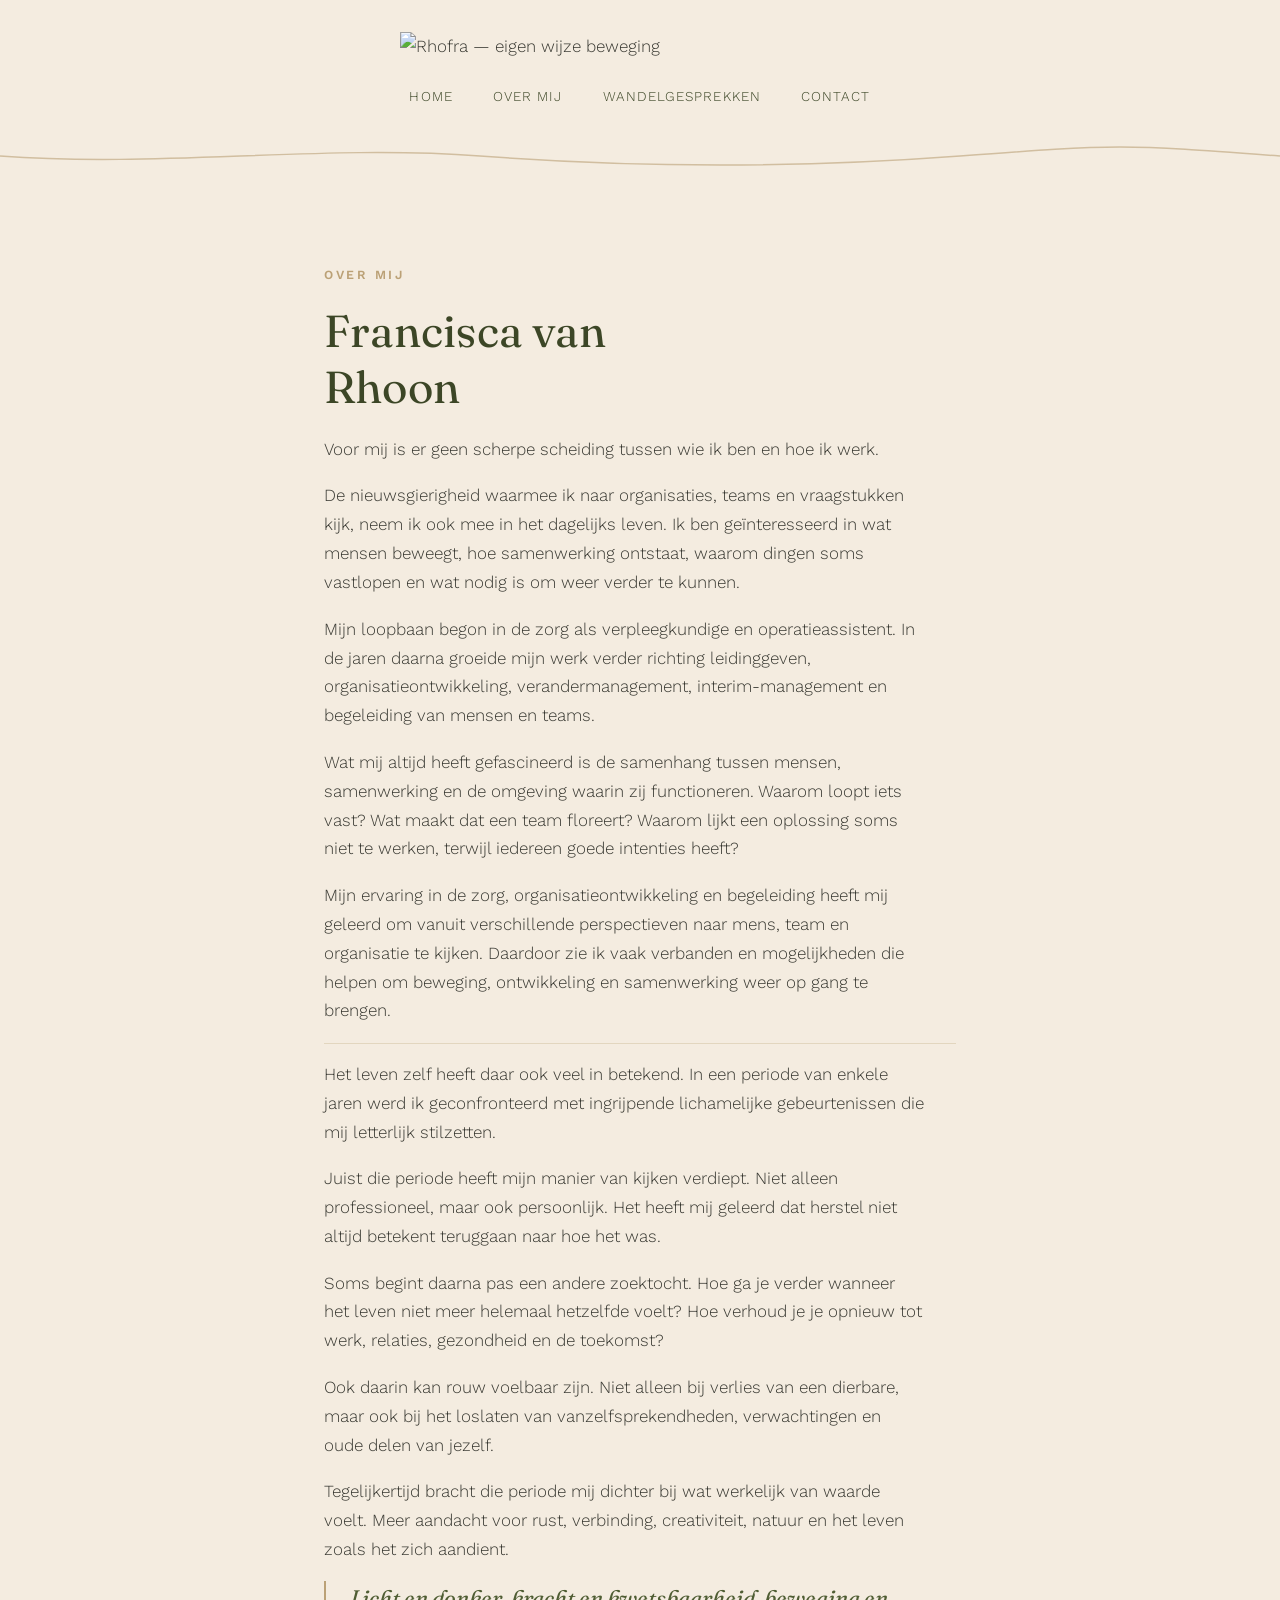
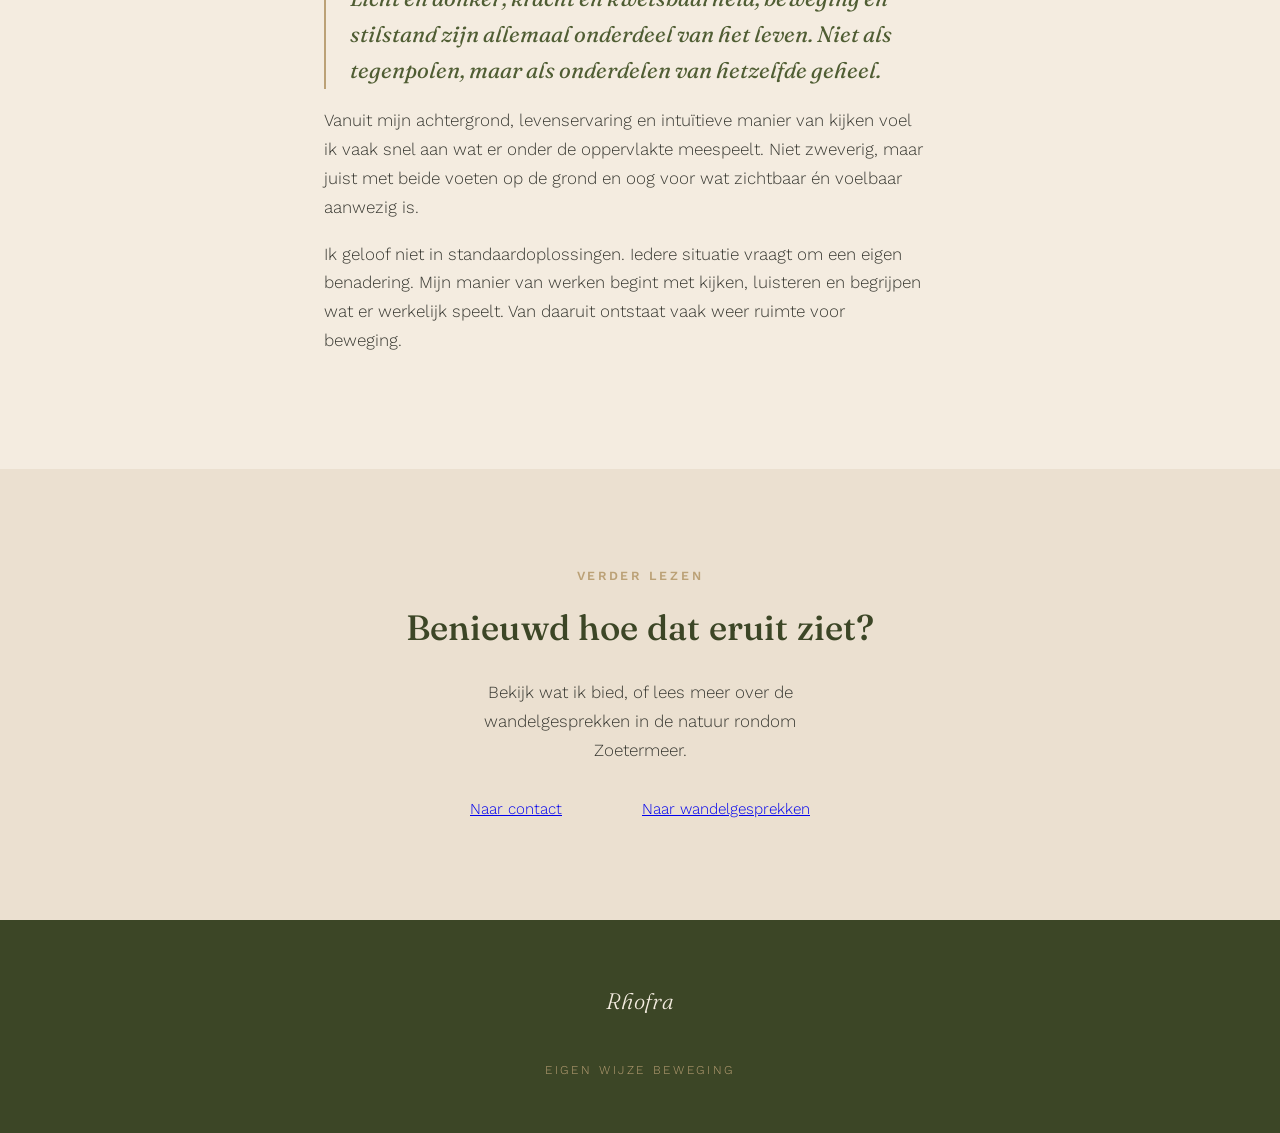
==== over-mij.html @ a120c87c "Add files via upload" ====
<!DOCTYPE html>
<html lang="nl">
<head>
  <meta charset="UTF-8">
  <meta name="viewport" content="width=device-width, initial-scale=1.0">
  <title>Over mij — Rhofra</title>
  <meta name="description" content="Francisca van Rhoon over haar achtergrond in zorg, organisatieontwikkeling en begeleiding, en de levenservaring die haar manier van werken vormt.">
  <link rel="preconnect" href="https://fonts.googleapis.com">
  <link rel="preconnect" href="https://fonts.gstatic.com" crossorigin>
  <link href="https://fonts.googleapis.com/css2?family=Fraunces:ital,opsz,wght@0,9..144,400;0,9..144,500;1,9..144,400&family=Work+Sans:wght@300;400;500;600&display=swap" rel="stylesheet">
  <link rel="stylesheet" href="styles.css">
</head>
<body>

  <header class="hero">
    <div class="hero-inner">
      <img src="images/logo-wide.jpg" alt="Rhofra — eigen wijze beweging" class="logo">
      <nav class="hero-nav">
        <a href="index.html">Home</a>
        <a href="over-mij.html" aria-current="page">Over mij</a>
        <a href="wandelgesprekken.html">Wandelgesprekken</a>
        <a href="index.html#contact">Contact</a>
      </nav>
    </div>
    <svg class="trail-divider" viewBox="0 0 1200 24" preserveAspectRatio="none" aria-hidden="true">
      <path d="M0 12 C 150 24, 300 0, 450 12 S 750 24, 900 12 S 1050 0, 1200 12" fill="none" stroke="currentColor" stroke-width="1.5"/>
    </svg>
  </header>

  <main>
    <section class="section">
      <div class="container prose">
        <p class="eyebrow">Over mij</p>
        <h1 class="hero-title">Francisca van Rhoon</h1>
        <p>Voor mij is er geen scherpe scheiding tussen wie ik ben en hoe ik werk.</p>
        <p>De nieuwsgierigheid waarmee ik naar organisaties, teams en vraagstukken kijk, neem ik ook mee in het dagelijks leven. Ik ben geïnteresseerd in wat mensen beweegt, hoe samenwerking ontstaat, waarom dingen soms vastlopen en wat nodig is om weer verder te kunnen.</p>
        <p>Mijn loopbaan begon in de zorg als verpleegkundige en operatieassistent. In de jaren daarna groeide mijn werk verder richting leidinggeven, organisatieontwikkeling, verandermanagement, interim-management en begeleiding van mensen en teams.</p>
        <p>Wat mij altijd heeft gefascineerd is de samenhang tussen mensen, samenwerking en de omgeving waarin zij functioneren. Waarom loopt iets vast? Wat maakt dat een team floreert? Waarom lijkt een oplossing soms niet te werken, terwijl iedereen goede intenties heeft?</p>
        <p>Mijn ervaring in de zorg, organisatieontwikkeling en begeleiding heeft mij geleerd om vanuit verschillende perspectieven naar mens, team en organisatie te kijken. Daardoor zie ik vaak verbanden en mogelijkheden die helpen om beweging, ontwikkeling en samenwerking weer op gang te brengen.</p>

        <div class="life-block">
          <p>Het leven zelf heeft daar ook veel in betekend. In een periode van enkele jaren werd ik geconfronteerd met ingrijpende lichamelijke gebeurtenissen die mij letterlijk stilzetten.</p>
          <p>Juist die periode heeft mijn manier van kijken verdiept. Niet alleen professioneel, maar ook persoonlijk. Het heeft mij geleerd dat herstel niet altijd betekent teruggaan naar hoe het was.</p>
          <p>Soms begint daarna pas een andere zoektocht. Hoe ga je verder wanneer het leven niet meer helemaal hetzelfde voelt? Hoe verhoud je je opnieuw tot werk, relaties, gezondheid en de toekomst?</p>
          <p>Ook daarin kan rouw voelbaar zijn. Niet alleen bij verlies van een dierbare, maar ook bij het loslaten van vanzelfsprekendheden, verwachtingen en oude delen van jezelf.</p>
          <p>Tegelijkertijd bracht die periode mij dichter bij wat werkelijk van waarde voelt. Meer aandacht voor rust, verbinding, creativiteit, natuur en het leven zoals het zich aandient.</p>
        </div>

        <p class="pull-quote">Licht en donker, kracht en kwetsbaarheid, beweging en stilstand zijn allemaal onderdeel van het leven. Niet als tegenpolen, maar als onderdelen van hetzelfde geheel.</p>

        <p>Vanuit mijn achtergrond, levenservaring en intuïtieve manier van kijken voel ik vaak snel aan wat er onder de oppervlakte meespeelt. Niet zweverig, maar juist met beide voeten op de grond en oog voor wat zichtbaar én voelbaar aanwezig is.</p>
        <p>Ik geloof niet in standaardoplossingen. Iedere situatie vraagt om een eigen benadering. Mijn manier van werken begint met kijken, luisteren en begrijpen wat er werkelijk speelt. Van daaruit ontstaat vaak weer ruimte voor beweging.</p>
      </div>
    </section>

    <section class="section alt contact">
      <div class="container">
        <p class="eyebrow">Verder lezen</p>
        <h2>Benieuwd hoe dat eruit ziet?</h2>
        <p class="contact-lead">Bekijk wat ik bied, of lees meer over de wandelgesprekken in de natuur rondom Zoetermeer.</p>
        <div class="contact-details">
          <p><a href="index.html#contact">Naar contact</a></p>
          <p><a href="wandelgesprekken.html">Naar wandelgesprekken</a></p>
        </div>
      </div>
    </section>
  </main>

  <footer class="footer">
    <div class="footer-inner container">
      <p class="footer-mark">Rhofra</p>
      <p class="footer-tag">eigen wijze beweging</p>
    </div>
  </footer>

  <script src="script.js"></script>
</body>
</html>
---- styles.css ----
/* =========================================================
   Rhofra — eigen wijze beweging
   Palette: cream paper, olive green, warm gold/tan
   ========================================================= */

:root {
  --cream:      #F4ECE0;
  --cream-deep: #EBE0D0;
  --green:      #4F5D33;
  --green-deep: #3C4626;
  --gold:       #BBA176;
  --moss:       #8C9B6E;
  --ink:        #3A3A33;

  --serif: "Fraunces", "Iowan Old Style", Georgia, serif;
  --sans:  "Work Sans", -apple-system, BlinkMacSystemFont, "Segoe UI", sans-serif;

  --max-width: 760px;
  --side-pad: clamp(1.5rem, 6vw, 4rem);
}

* { box-sizing: border-box; }

html {
  scroll-behavior: smooth;
}

body {
  margin: 0;
  font-family: var(--sans);
  font-weight: 300;
  color: var(--ink);
  background: var(--cream);
  font-size: 17px;
  line-height: 1.7;
  -webkit-font-smoothing: antialiased;
}

@media (prefers-reduced-motion: reduce) {
  html { scroll-behavior: auto; }
  * { animation: none !important; transition: none !important; }
}

/* =========================================================
   Signature element — winding line divider beneath hero nav
   ========================================================= */

.trail-divider {
  display: block;
  width: 100%;
  height: 24px;
  color: var(--gold);
  opacity: 0.6;
}

/* =========================================================
   Header / Hero
   ========================================================= */

.hero {
  position: relative;
  background: var(--cream);
  padding-top: 2rem;
}

.hero-inner {
  max-width: 1100px;
  margin: 0 auto;
  padding: 0 var(--side-pad);
  display: flex;
  flex-direction: column;
  align-items: center;
  gap: 1.5rem;
}

.logo {
  width: 100%;
  max-width: 480px;
  height: auto;
  display: block;
}

.hero-nav {
  display: flex;
  gap: clamp(1rem, 4vw, 2.5rem);
  flex-wrap: wrap;
  justify-content: center;
  font-family: var(--sans);
  font-size: 0.85rem;
  letter-spacing: 0.08em;
  text-transform: uppercase;
  padding-bottom: 2rem;
}

.hero-nav a {
  color: var(--green-deep);
  text-decoration: none;
  border-bottom: 1px solid transparent;
  transition: border-color 0.25s ease, color 0.25s ease;
  padding-bottom: 0.2rem;
}

.hero-nav a:hover,
.hero-nav a:focus-visible {
  border-color: var(--gold);
  color: var(--green);
}

/* =========================================================
   Layout helpers
   ========================================================= */

.container {
  max-width: var(--max-width);
  margin: 0 auto;
  padding: 0 var(--side-pad);
  position: relative;
}

.section {
  position: relative;
  padding: clamp(3.5rem, 8vw, 6rem) 0;
  z-index: 1;
}

.section.alt {
  background: var(--cream-deep);
}

/* =========================================================
   Typography
   ========================================================= */

.eyebrow {
  font-family: var(--sans);
  font-size: 0.78rem;
  font-weight: 600;
  letter-spacing: 0.22em;
  text-transform: uppercase;
  color: var(--gold);
  margin: 0 0 0.75rem;
}

h1, h2, h3 {
  font-family: var(--serif);
  color: var(--green-deep);
  font-weight: 500;
  margin: 0 0 1.25rem;
  letter-spacing: 0.005em;
}

.hero-title {
  font-size: clamp(1.8rem, 5vw, 2.8rem);
  font-weight: 400;
  line-height: 1.25;
  max-width: 14ch;
}

h2 {
  font-size: clamp(1.6rem, 4vw, 2.2rem);
}

h3 {
  font-size: 1.25rem;
  font-weight: 600;
}

.intro-text p,
.prose p,
.life-block p {
  margin: 0 0 1.1rem;
  max-width: 60ch;
}

.life-block {
  margin-top: 1rem;
  padding-top: 1rem;
  border-top: 1px solid rgba(187, 161, 118, 0.3);
}

/* Pull quote — echoes the looping line of the logo via the side rule */
.pull-quote {
  font-family: var(--serif);
  font-style: italic;
  font-weight: 400;
  font-size: clamp(1.1rem, 2.6vw, 1.4rem);
  color: var(--green);
  line-height: 1.6;
  margin: 2.25rem 0;
  padding-left: 1.5rem;
  border-left: 2px solid var(--gold);
  max-width: 48ch;
}

/* =========================================================
   Services
   ========================================================= */

.services {
  display: grid;
  gap: 2.5rem;
  margin-top: 2.5rem;
}

.service {
  padding: 2rem clamp(1.25rem, 4vw, 2.25rem);
  background: var(--cream-deep);
  border-radius: 2px;
  border-top: 2px solid var(--gold);
}

.service h3 {
  margin-bottom: 0.6rem;
}

.service-lead {
  font-family: var(--serif);
  font-style: italic;
  color: var(--green);
  font-size: 1.05rem;
  margin: 0 0 0.85rem;
}

.service p {
  margin: 0 0 0.85rem;
  max-width: 60ch;
}

.service p:last-child { margin-bottom: 0; }

/* =========================================================
   Offers / pricing
   ========================================================= */

.offers {
  display: grid;
  grid-template-columns: repeat(auto-fit, minmax(220px, 1fr));
  gap: 1.25rem;
  margin: 2.25rem 0 2.5rem;
}

.offer {
  background: var(--cream);
  border: 1px solid rgba(187, 161, 118, 0.5);
  border-radius: 2px;
  padding: 1.75rem 1.5rem;
  text-align: center;
}

.offer-label {
  font-family: var(--serif);
  font-size: 1.15rem;
  color: var(--green-deep);
  margin: 0 0 0.35rem;
  font-weight: 500;
}

.offer-detail {
  font-size: 0.9rem;
  color: var(--ink);
  opacity: 0.75;
  margin: 0 0 0.75rem;
}

.offer-price {
  font-family: var(--serif);
  font-size: 1.6rem;
  color: var(--gold);
  font-weight: 600;
  margin: 0;
}

.offer-price span {
  font-family: var(--sans);
  font-size: 0.75rem;
  font-weight: 400;
  color: var(--ink);
  opacity: 0.6;
  letter-spacing: 0.05em;
  text-transform: uppercase;
  display: block;
  margin-top: 0.3rem;
}

/* =========================================================
   Locations
   ========================================================= */

.locations-title {
  margin-top: 2.5rem;
}

.locations {
  list-style: none;
  margin: 0;
  padding: 0;
  display: grid;
  gap: 0.6rem;
}

.locations li {
  position: relative;
  padding-left: 1.4rem;
  max-width: 60ch;
}

.locations li::before {
  content: "";
  position: absolute;
  left: 0;
  top: 0.65em;
  width: 7px;
  height: 7px;
  border-radius: 50%;
  background: var(--moss);
}

/* =========================================================
   Contact
   ========================================================= */

.contact {
  text-align: center;
}

.contact-lead {
  max-width: 40ch;
  margin: 0 auto 2rem;
  opacity: 0.85;
}

.contact-details {
  display: flex;
  flex-wrap: wrap;
  justify-content: center;
  gap: clamp(2rem, 8vw, 5rem);
  font-size: 0.95rem;
  text-align: left;
}

@media (max-width: 480px) {
  .contact-details {
    flex-direction: column;
    align-items: center;
    text-align: center;
    gap: 1.5rem;
  }
}

.contact-details p {
  margin: 0;
  line-height: 1.8;
}

/* =========================================================
   Footer
   ========================================================= */

.footer {
  background: var(--green-deep);
  color: var(--cream);
  padding: 2.5rem 0;
}

.footer-inner {
  display: flex;
  flex-direction: column;
  align-items: center;
  gap: 0.35rem;
  text-align: center;
}

.footer-mark {
  font-family: var(--serif);
  font-style: italic;
  font-size: 1.4rem;
  letter-spacing: 0.02em;
}

.footer-tag {
  font-size: 0.75rem;
  letter-spacing: 0.22em;
  text-transform: uppercase;
  color: var(--gold);
}

/* =========================================================
   Focus visibility
   ========================================================= */

a:focus-visible,
button:focus-visible {
  outline: 2px solid var(--green);
  outline-offset: 3px;
}

/* =========================================================
   Scroll-reveal (subtle, respects reduced motion)
   ========================================================= */

.section .container > * {
  opacity: 0;
  transform: translateY(14px);
  animation: rise 0.7s ease forwards;
  animation-play-state: paused;
}

.section.is-visible .container > * {
  animation-play-state: running;
}

.section .container > *:nth-child(1) { animation-delay: 0s; }
.section .container > *:nth-child(2) { animation-delay: 0.05s; }
.section .container > *:nth-child(3) { animation-delay: 0.1s; }
.section .container > *:nth-child(4) { animation-delay: 0.15s; }
.section .container > *:nth-child(5) { animation-delay: 0.2s; }
.section .container > *:nth-child(n+6) { animation-delay: 0.25s; }

@keyframes rise {
  to { opacity: 1; transform: translateY(0); }
}

@media (prefers-reduced-motion: reduce) {
  .section .container > * {
    opacity: 1;
    transform: none;
    animation: none;
  }
}
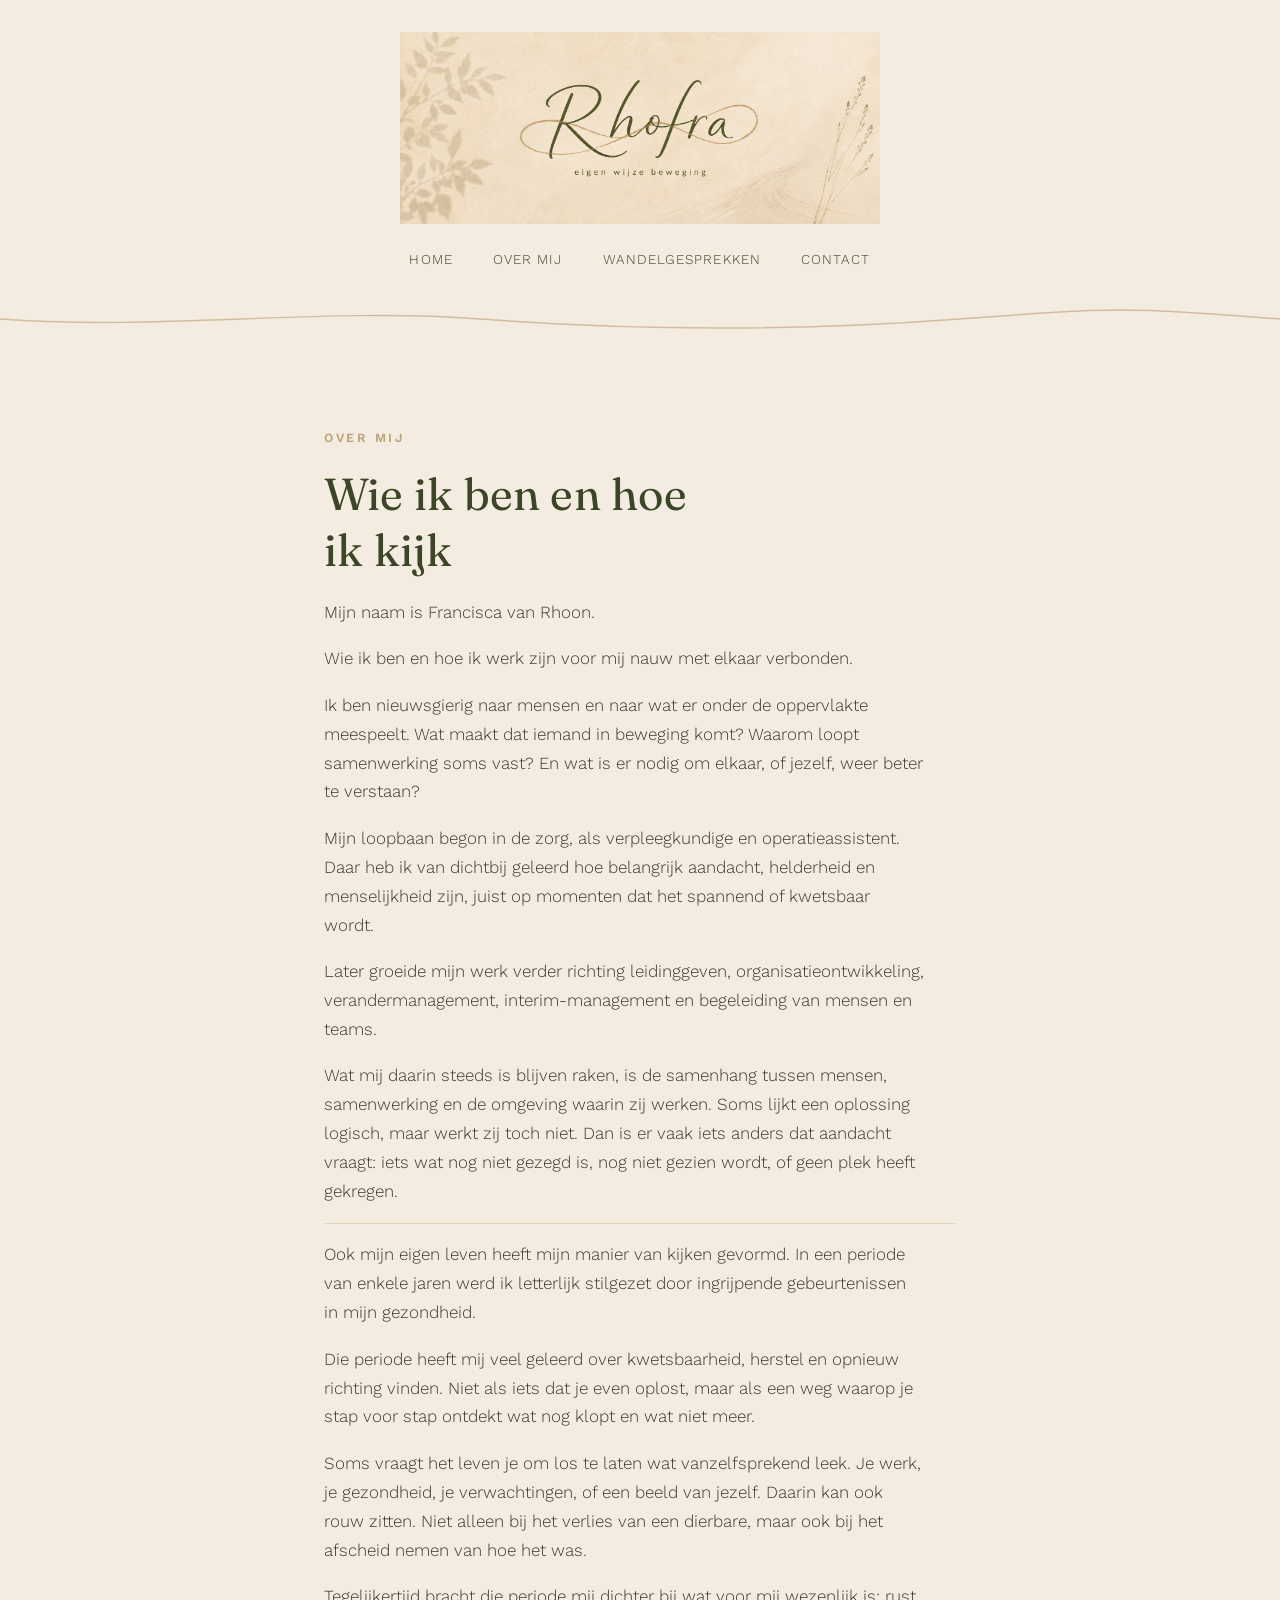
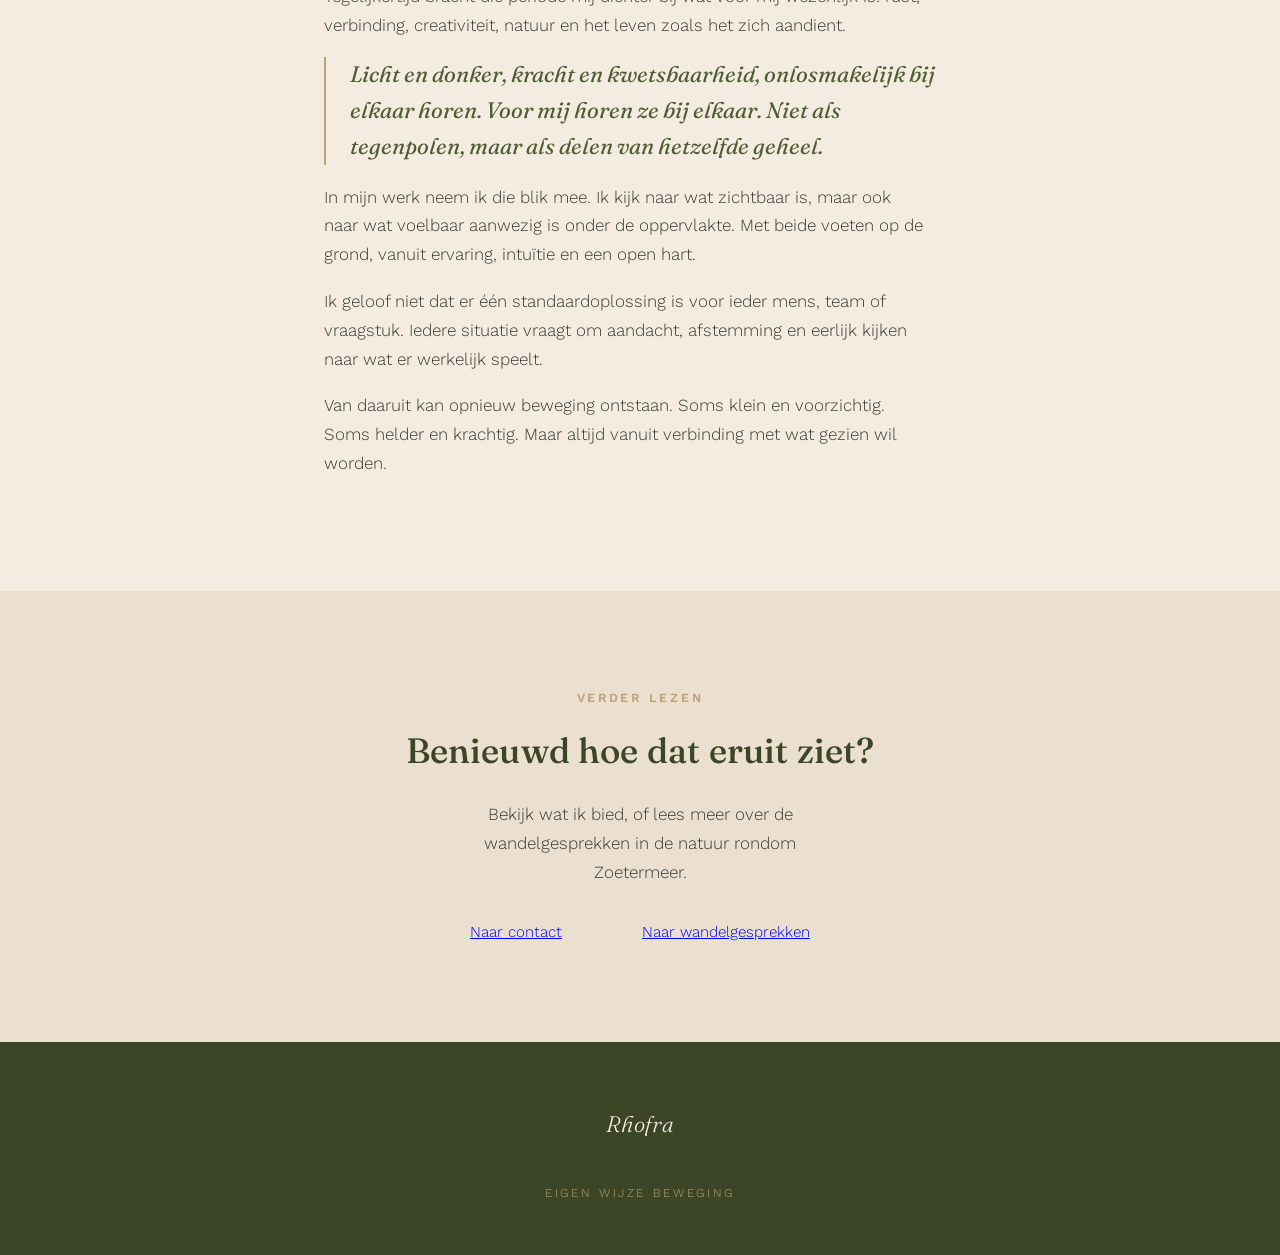
==== commit c117c10b: "Update over-mij.html" ====
--- a/over-mij.html
+++ b/over-mij.html
@@ -31,25 +31,26 @@
     <section class="section">
       <div class="container prose">
         <p class="eyebrow">Over mij</p>
-        <h1 class="hero-title">Francisca van Rhoon</h1>
-        <p>Voor mij is er geen scherpe scheiding tussen wie ik ben en hoe ik werk.</p>
-        <p>De nieuwsgierigheid waarmee ik naar organisaties, teams en vraagstukken kijk, neem ik ook mee in het dagelijks leven. Ik ben geïnteresseerd in wat mensen beweegt, hoe samenwerking ontstaat, waarom dingen soms vastlopen en wat nodig is om weer verder te kunnen.</p>
-        <p>Mijn loopbaan begon in de zorg als verpleegkundige en operatieassistent. In de jaren daarna groeide mijn werk verder richting leidinggeven, organisatieontwikkeling, verandermanagement, interim-management en begeleiding van mensen en teams.</p>
-        <p>Wat mij altijd heeft gefascineerd is de samenhang tussen mensen, samenwerking en de omgeving waarin zij functioneren. Waarom loopt iets vast? Wat maakt dat een team floreert? Waarom lijkt een oplossing soms niet te werken, terwijl iedereen goede intenties heeft?</p>
-        <p>Mijn ervaring in de zorg, organisatieontwikkeling en begeleiding heeft mij geleerd om vanuit verschillende perspectieven naar mens, team en organisatie te kijken. Daardoor zie ik vaak verbanden en mogelijkheden die helpen om beweging, ontwikkeling en samenwerking weer op gang te brengen.</p>
+        <h1 class="hero-title">Wie ik ben en hoe ik kijk</h1>
+        <p>Mijn naam is Francisca van Rhoon.</p>
+        <p>Wie ik ben en hoe ik werk zijn voor mij nauw met elkaar verbonden.</p>
+        <p>Ik ben nieuwsgierig naar mensen en naar wat er onder de oppervlakte meespeelt. Wat maakt dat iemand in beweging komt? Waarom loopt samenwerking soms vast? En wat is er nodig om elkaar, of jezelf, weer beter te verstaan?</p>
+        <p>Mijn loopbaan begon in de zorg, als verpleegkundige en operatieassistent. Daar heb ik van dichtbij geleerd hoe belangrijk aandacht, helderheid en menselijkheid zijn, juist op momenten dat het spannend of kwetsbaar wordt.</p>
+        <p>Later groeide mijn werk verder richting leidinggeven, organisatieontwikkeling, verandermanagement, interim-management en begeleiding van mensen en teams.</p>
+        <p>Wat mij daarin steeds is blijven raken, is de samenhang tussen mensen, samenwerking en de omgeving waarin zij werken. Soms lijkt een oplossing logisch, maar werkt zij toch niet. Dan is er vaak iets anders dat aandacht vraagt: iets wat nog niet gezegd is, nog niet gezien wordt, of geen plek heeft gekregen.</p>
 
         <div class="life-block">
-          <p>Het leven zelf heeft daar ook veel in betekend. In een periode van enkele jaren werd ik geconfronteerd met ingrijpende lichamelijke gebeurtenissen die mij letterlijk stilzetten.</p>
-          <p>Juist die periode heeft mijn manier van kijken verdiept. Niet alleen professioneel, maar ook persoonlijk. Het heeft mij geleerd dat herstel niet altijd betekent teruggaan naar hoe het was.</p>
-          <p>Soms begint daarna pas een andere zoektocht. Hoe ga je verder wanneer het leven niet meer helemaal hetzelfde voelt? Hoe verhoud je je opnieuw tot werk, relaties, gezondheid en de toekomst?</p>
-          <p>Ook daarin kan rouw voelbaar zijn. Niet alleen bij verlies van een dierbare, maar ook bij het loslaten van vanzelfsprekendheden, verwachtingen en oude delen van jezelf.</p>
-          <p>Tegelijkertijd bracht die periode mij dichter bij wat werkelijk van waarde voelt. Meer aandacht voor rust, verbinding, creativiteit, natuur en het leven zoals het zich aandient.</p>
+          <p>Ook mijn eigen leven heeft mijn manier van kijken gevormd. In een periode van enkele jaren werd ik letterlijk stilgezet door ingrijpende gebeurtenissen in mijn gezondheid.</p>
+          <p>Die periode heeft mij veel geleerd over kwetsbaarheid, herstel en opnieuw richting vinden. Niet als iets dat je even oplost, maar als een weg waarop je stap voor stap ontdekt wat nog klopt en wat niet meer.</p>
+          <p>Soms vraagt het leven je om los te laten wat vanzelfsprekend leek. Je werk, je gezondheid, je verwachtingen, of een beeld van jezelf. Daarin kan ook rouw zitten. Niet alleen bij het verlies van een dierbare, maar ook bij het afscheid nemen van hoe het was.</p>
+          <p>Tegelijkertijd bracht die periode mij dichter bij wat voor mij wezenlijk is: rust, verbinding, creativiteit, natuur en het leven zoals het zich aandient.</p>
         </div>
 
-        <p class="pull-quote">Licht en donker, kracht en kwetsbaarheid, beweging en stilstand zijn allemaal onderdeel van het leven. Niet als tegenpolen, maar als onderdelen van hetzelfde geheel.</p>
+        <p class="pull-quote">Licht en donker, kracht en kwetsbaarheid, onlosmakelijk bij elkaar horen. Voor mij horen ze bij elkaar. Niet als tegenpolen, maar als delen van hetzelfde geheel.</p>
 
-        <p>Vanuit mijn achtergrond, levenservaring en intuïtieve manier van kijken voel ik vaak snel aan wat er onder de oppervlakte meespeelt. Niet zweverig, maar juist met beide voeten op de grond en oog voor wat zichtbaar én voelbaar aanwezig is.</p>
-        <p>Ik geloof niet in standaardoplossingen. Iedere situatie vraagt om een eigen benadering. Mijn manier van werken begint met kijken, luisteren en begrijpen wat er werkelijk speelt. Van daaruit ontstaat vaak weer ruimte voor beweging.</p>
+        <p>In mijn werk neem ik die blik mee. Ik kijk naar wat zichtbaar is, maar ook naar wat voelbaar aanwezig is onder de oppervlakte. Met beide voeten op de grond, vanuit ervaring, intuïtie en een open hart.</p>
+        <p>Ik geloof niet dat er één standaardoplossing is voor ieder mens, team of vraagstuk. Iedere situatie vraagt om aandacht, afstemming en eerlijk kijken naar wat er werkelijk speelt.</p>
+        <p>Van daaruit kan opnieuw beweging ontstaan. Soms klein en voorzichtig. Soms helder en krachtig. Maar altijd vanuit verbinding met wat gezien wil worden.</p>
       </div>
     </section>
 
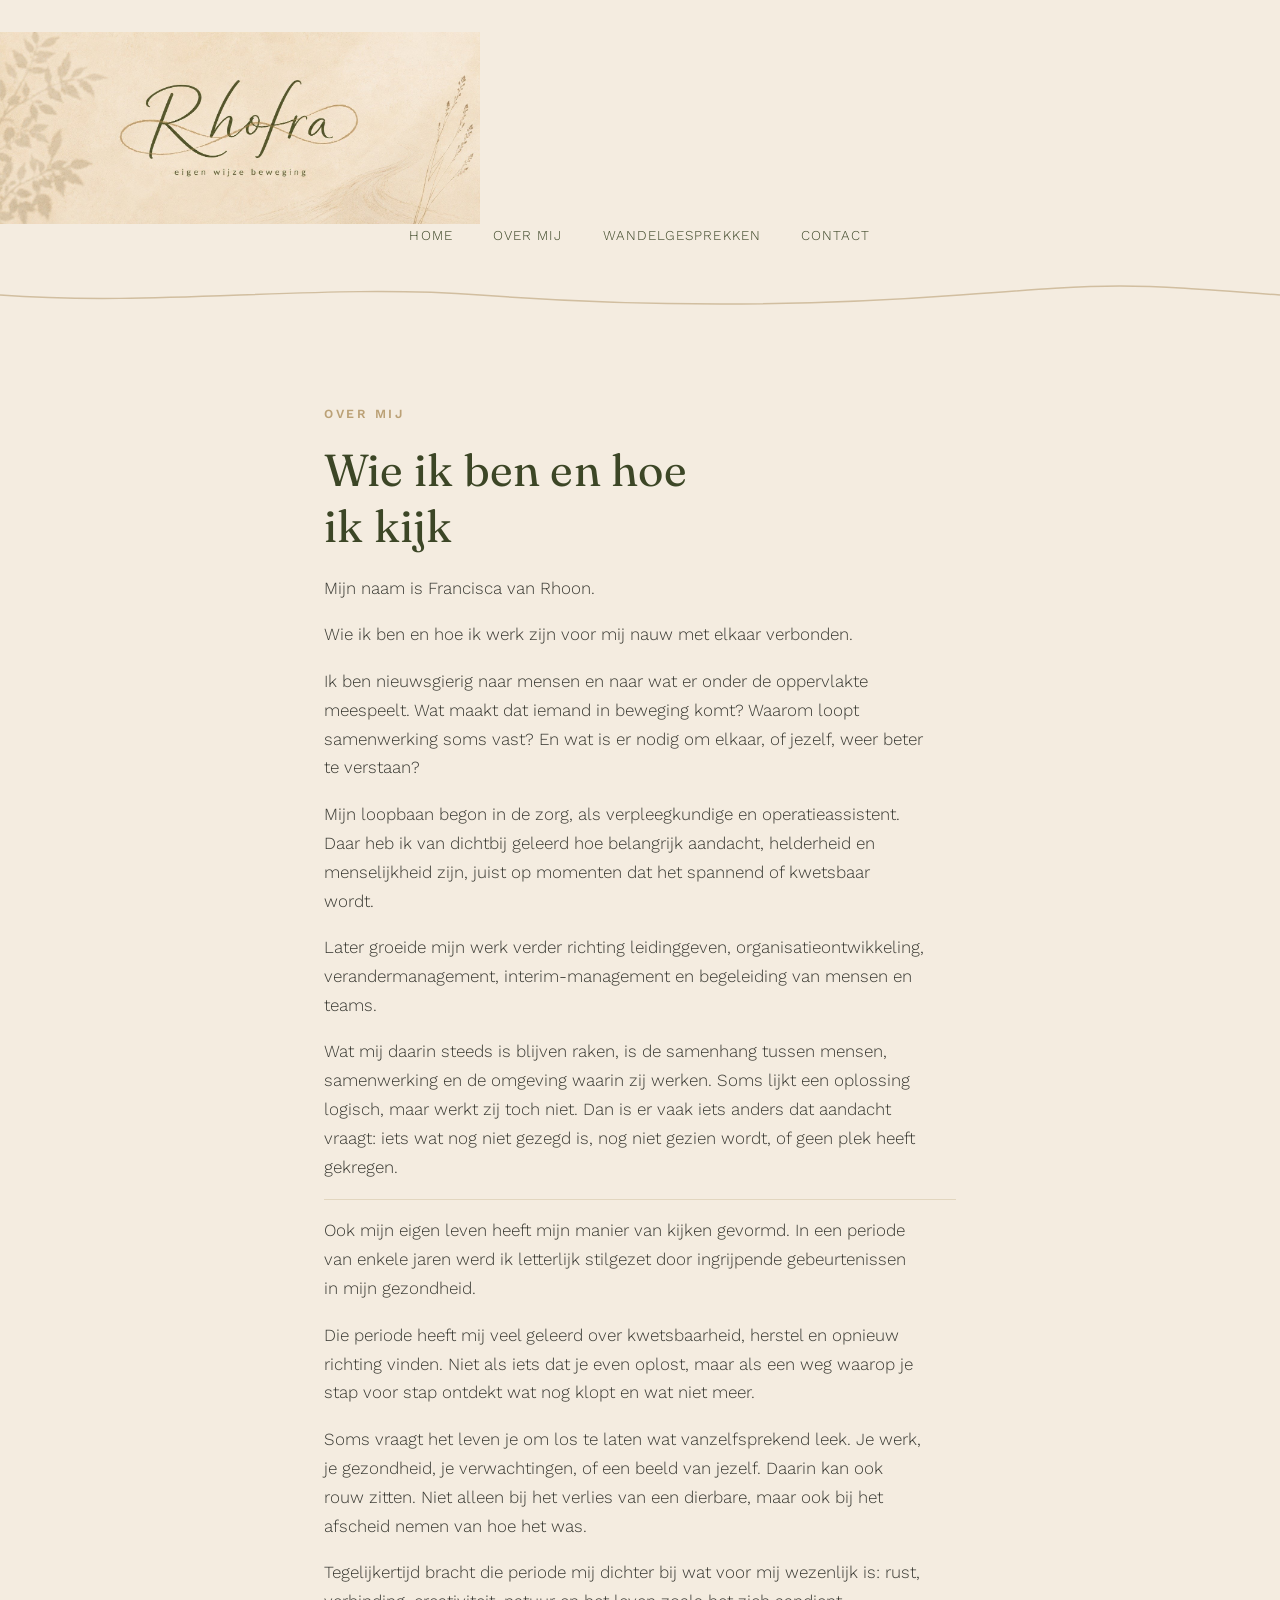
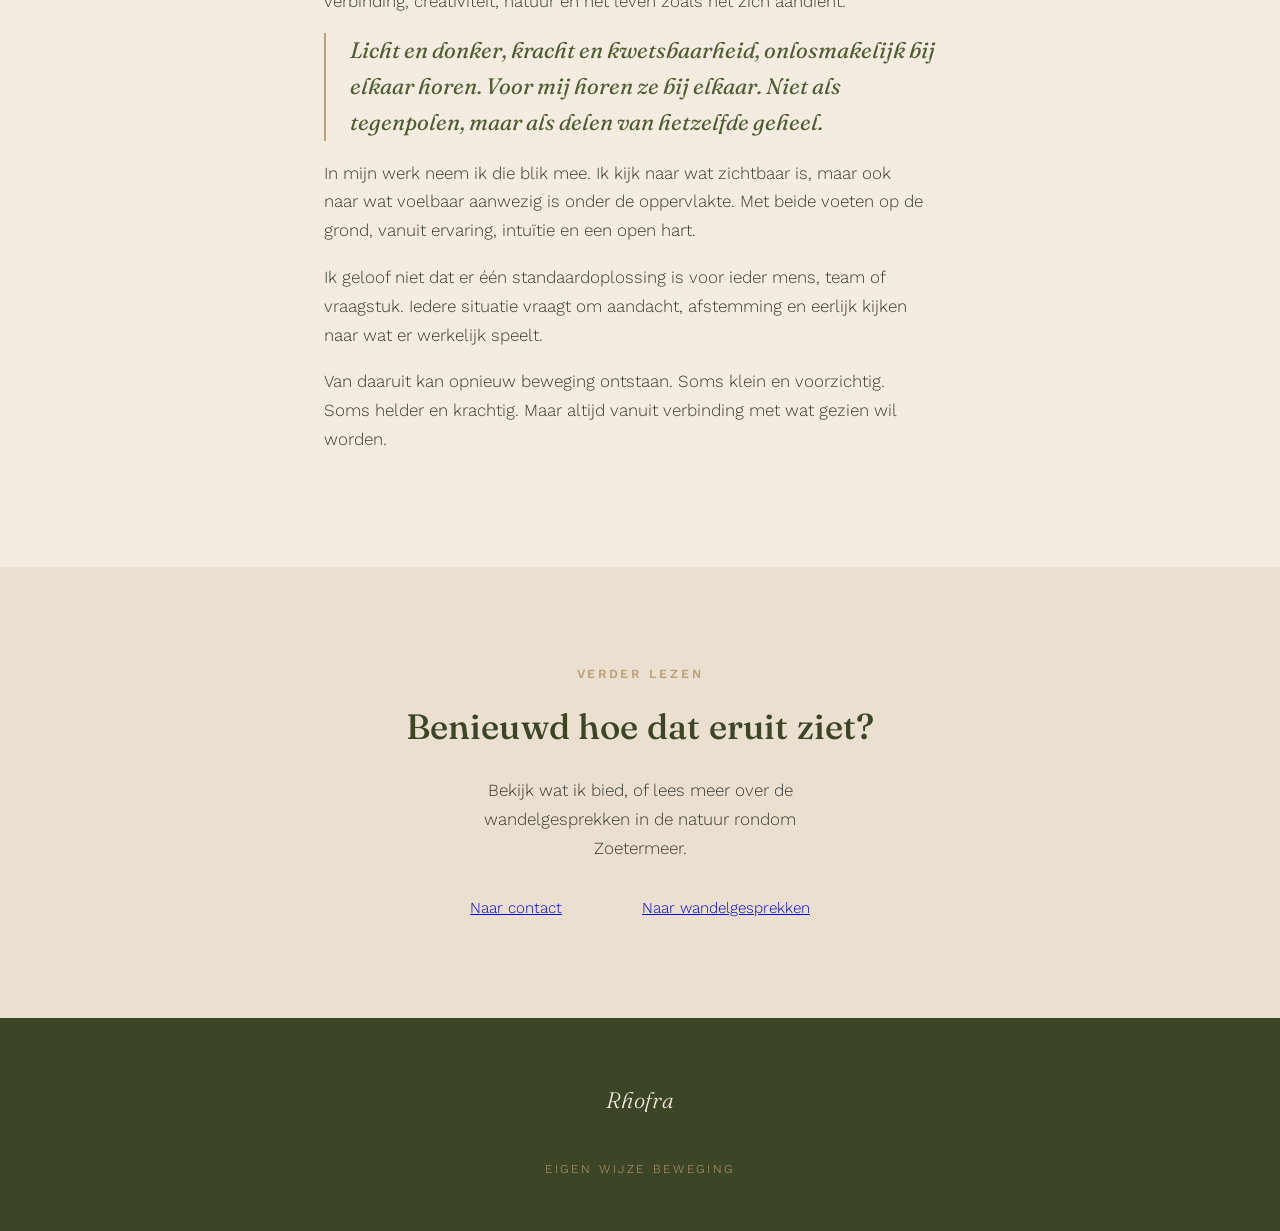
==== commit b8ef8a1c: "Update over-mij.html" ====
--- a/over-mij.html
+++ b/over-mij.html
@@ -13,8 +13,8 @@
 <body>
 
   <header class="hero">
+    <img src="images/logo-wide.jpg" alt="Rhofra — eigen wijze beweging" class="logo">
     <div class="hero-inner">
-      <img src="images/logo-wide.jpg" alt="Rhofra — eigen wijze beweging" class="logo">
       <nav class="hero-nav">
         <a href="index.html">Home</a>
         <a href="over-mij.html" aria-current="page">Over mij</a>
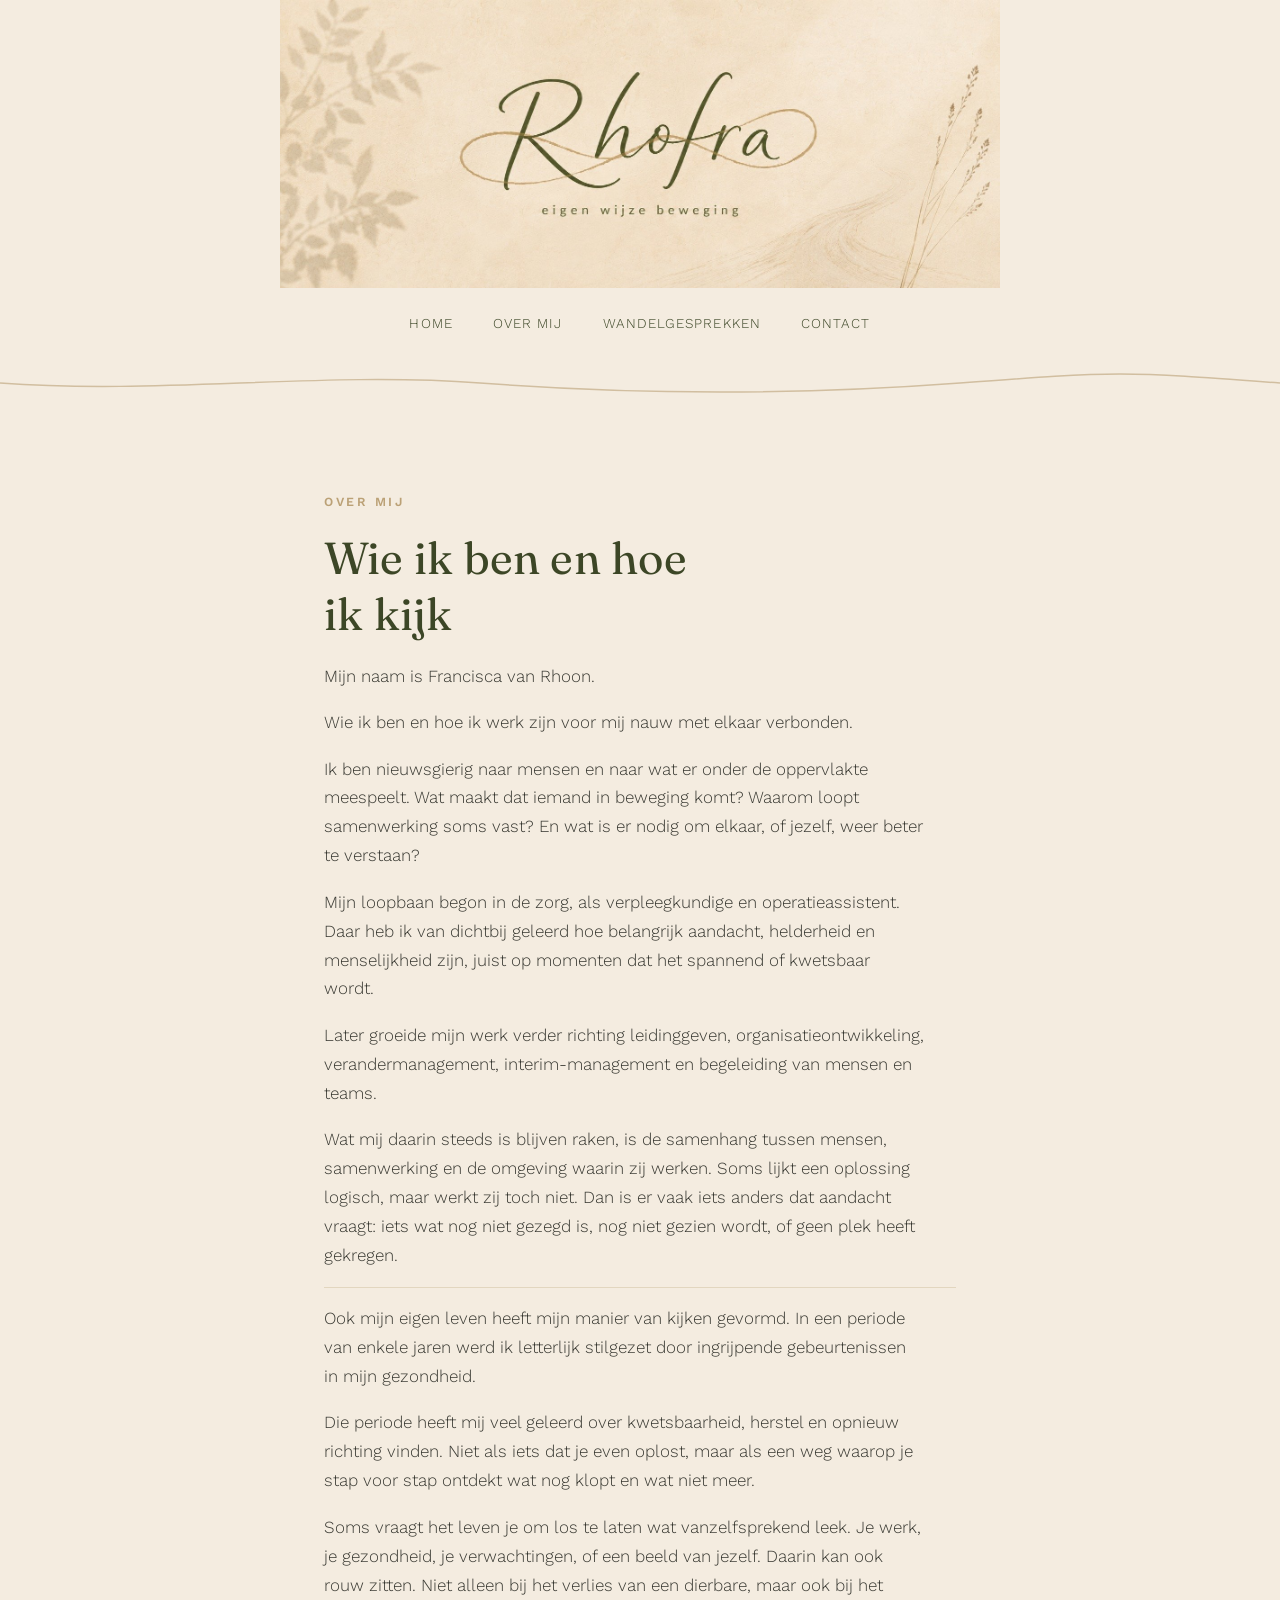
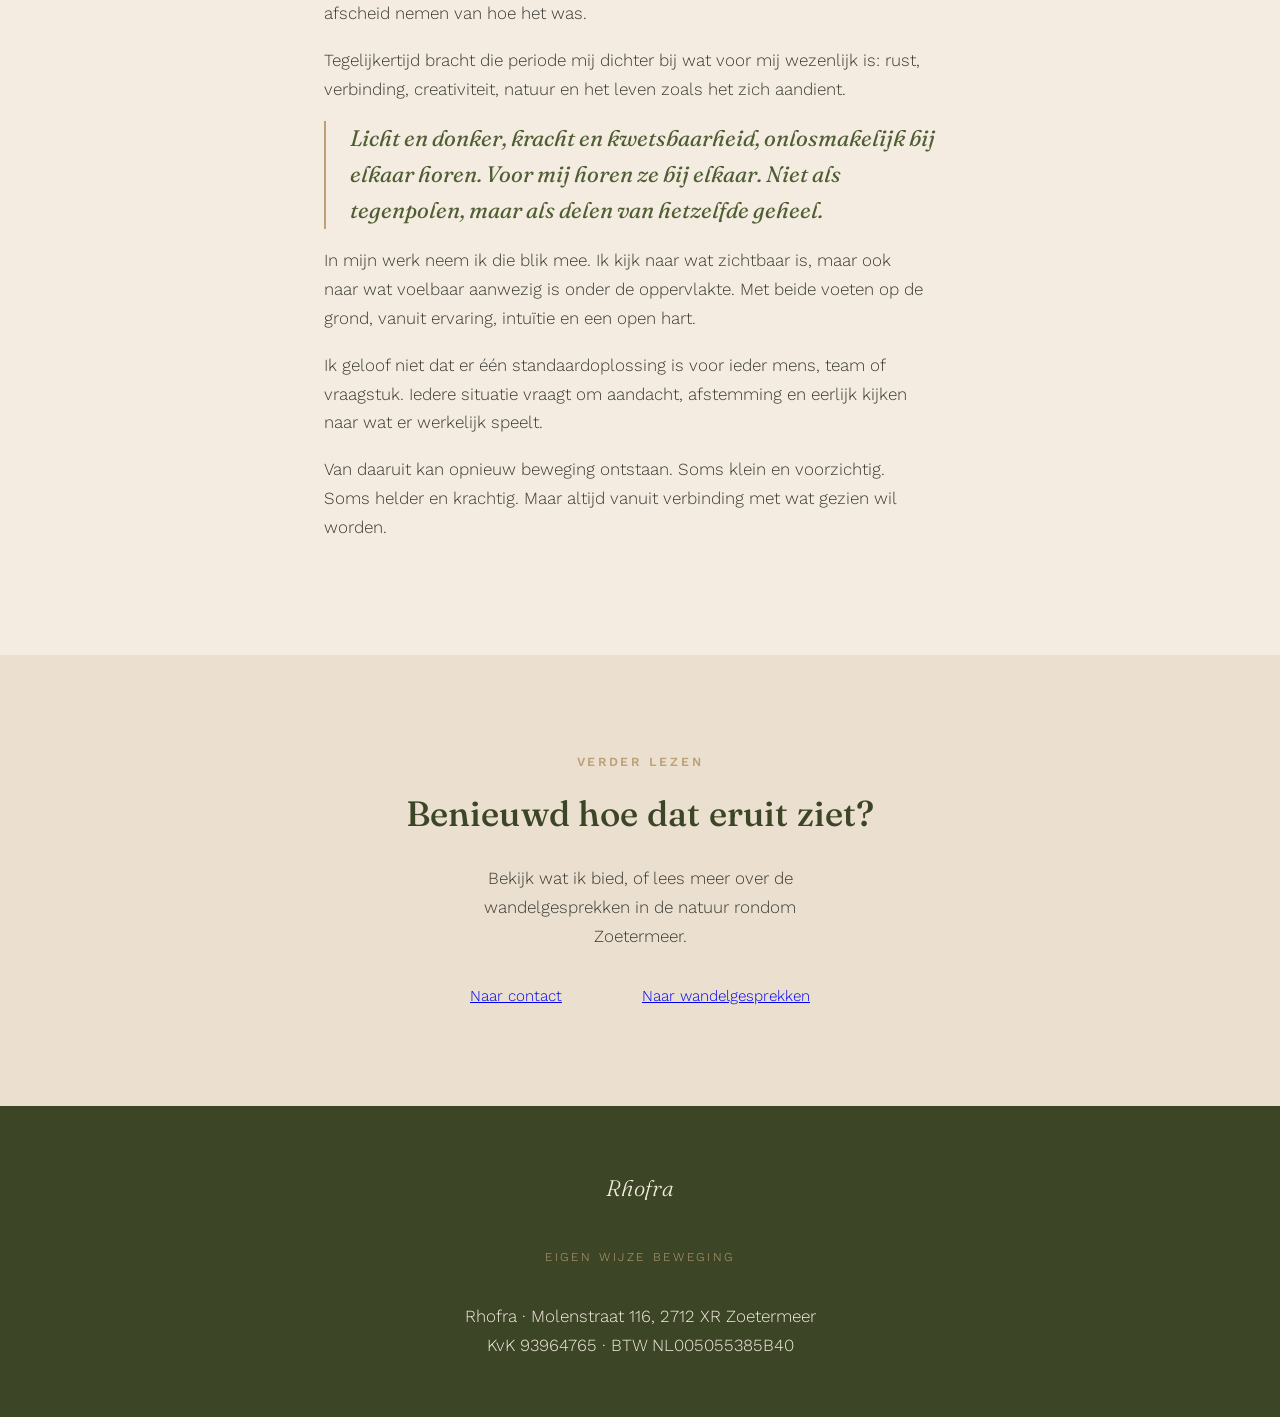
==== commit 23c738b3: "Update over-mij.html" ====
--- a/over-mij.html
+++ b/over-mij.html
@@ -71,6 +71,10 @@
     <div class="footer-inner container">
       <p class="footer-mark">Rhofra</p>
       <p class="footer-tag">eigen wijze beweging</p>
+      <p class="footer-legal">
+        Rhofra · Molenstraat 116, 2712 XR Zoetermeer<br>
+        KvK 93964765 · BTW NL005055385B40
+      </p>
     </div>
   </footer>
 
--- a/styles.css
+++ b/styles.css
@@ -60,13 +60,12 @@
 .hero {
   position: relative;
   background: var(--cream);
-  padding-top: 2rem;
 }
 
 .hero-inner {
   max-width: 1100px;
   margin: 0 auto;
-  padding: 0 var(--side-pad);
+  padding: 1.5rem var(--side-pad) 0;
   display: flex;
   flex-direction: column;
   align-items: center;
@@ -74,10 +73,24 @@
 }
 
 .logo {
-  width: 100%;
-  max-width: 480px;
+  display: block;
+  width: 100vw;
+  max-width: 720px;
   height: auto;
-  display: block;
+  position: relative;
+  left: 50%;
+  right: 50%;
+  margin-left: -50vw;
+  margin-right: -50vw;
+}
+
+@media (min-width: 720px) {
+  .logo {
+    left: 0;
+    right: 0;
+    margin-left: auto;
+    margin-right: auto;
+  }
 }
 
 .hero-nav {
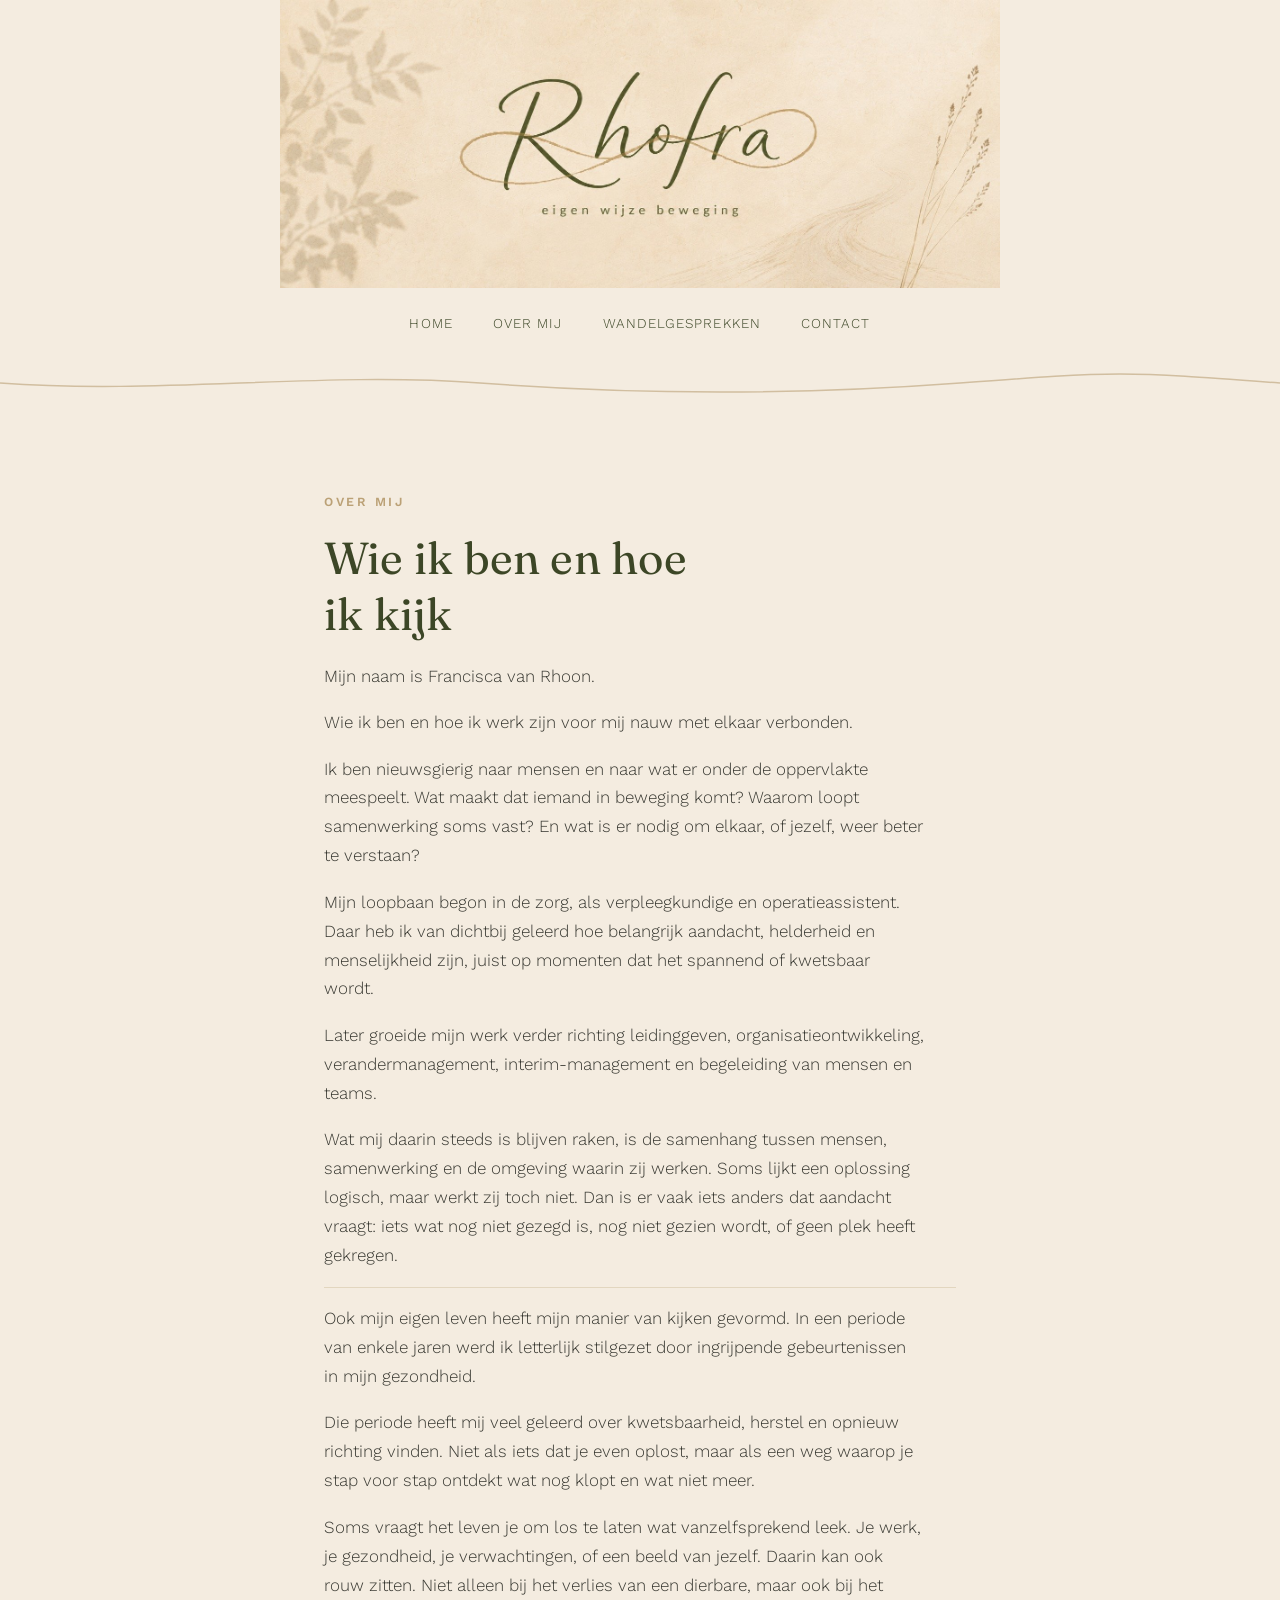
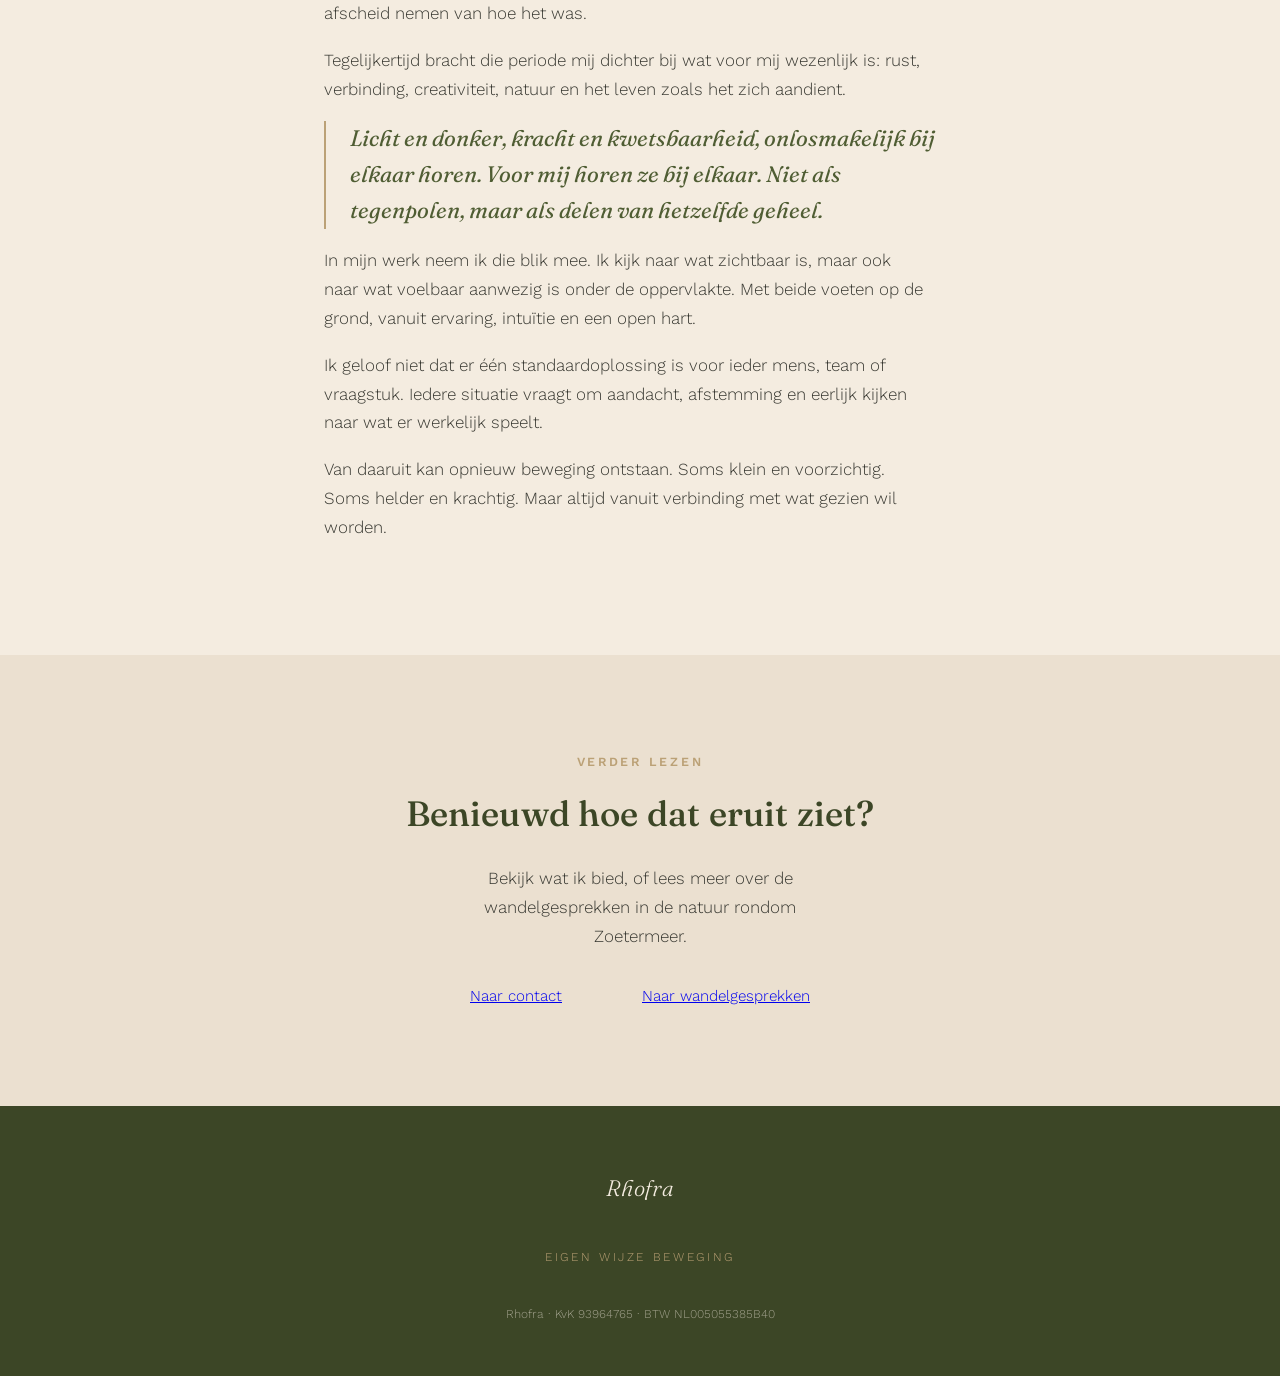
==== commit 158bf1b2: "Update over-mij.html" ====
--- a/over-mij.html
+++ b/over-mij.html
@@ -72,8 +72,7 @@
       <p class="footer-mark">Rhofra</p>
       <p class="footer-tag">eigen wijze beweging</p>
       <p class="footer-legal">
-        Rhofra · Molenstraat 116, 2712 XR Zoetermeer<br>
-        KvK 93964765 · BTW NL005055385B40
+        Rhofra · KvK 93964765 · BTW NL005055385B40
       </p>
     </div>
   </footer>
--- a/styles.css
+++ b/styles.css
@@ -397,6 +397,15 @@
   color: var(--gold);
 }
 
+.footer-legal {
+  margin-top: 1.25rem;
+  font-size: 0.75rem;
+  line-height: 1.6;
+  color: var(--cream);
+  opacity: 0.55;
+  text-align: center;
+}
+
 /* =========================================================
    Focus visibility
    ========================================================= */
